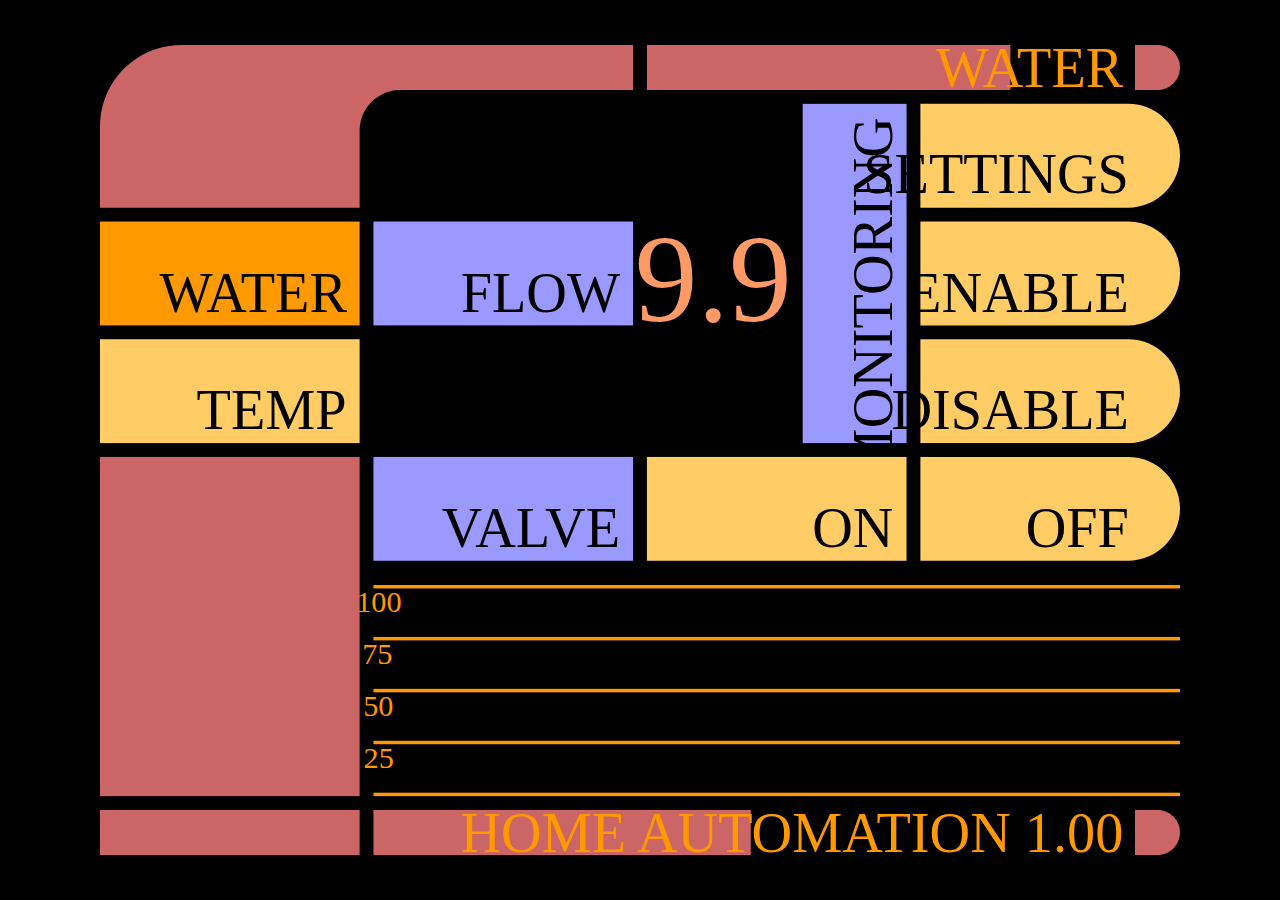
==== index.html @ 310b0b77 "v11" ====
<!DOCTYPE html>
<html>
  <head>
    <title>Home Automation 1.00 - Water</title>
    <style>
      @font-face {
        font-family: 'League Gothic';
        src: url('fonts/leaguegothic-condensedregular.eot');
        src: url('fonts/leaguegothic-condensedregular.eot?#iefix') format('embedded-opentype'),
             url('fonts/leaguegothic-condensedregular.woff2') format('woff2'),
             url('fonts/leaguegothic-condensedregular.woff') format('woff'),
             url('fonts/leaguegothic-condensedregular.ttf') format('truetype'),
             url('fonts/leaguegothic-condensedregular.svg#league_gothicCnRg') format('svg');
        font-weight: normal;
        font-style: normal;
      }
      html, body {
        margin: 0;
        padding: 0;
        background: #000;
      }
      .svg {
        display: block;
        position: absolute;
        top: 5%;
        left: 5%;
        width: 90%;
        height: 90%;
      }
    </style>
    <script src="js/jquery-2.2.3.min.js"></script>
    <script>
      // code from: https://jwatt.org/svg/demos/getSVGDocument.html
      function getSVGDocument(selector) {
        var svgDocs = $(selector);
        var svgDoc = null;
        var svgRoot = null;

        if (svgDocs.length >= 1) {
          svgDoc = svgDocs[0];
          if (svgDoc.contentDocument) {
            svgRoot = svgDoc.contentDocument;
          } else {
            try {
              svgRoot = svgDoc.getSVGDocument();
            }
            catch (exception) {
              // ignore errors
            }
          }
        }

        return svgRoot;
      }
      // code from: https://benfrain.com/selecting-svg-inside-tags-with-javascript/
      $(window).load(function() {
        var svgRoot = getSVGDocument(".svg");
        if (svgRoot) {
          $(".btnWater", svgRoot).on("click", function() {
            $(".txtFlow", svgRoot)[0].firstChild.innerHTML = "10.1";
          });
          $(".btnTemp", svgRoot).on("click", function() {
            location.href = 'temp.html'
          });
          $(".btnSettings", svgRoot).on("click", function() {
            location.href = 'water_settings.html'
          });
          $(".btnEnable", svgRoot).on("click", function() {
            alert("btnEnable");
          });
          $(".btnDisable", svgRoot).on("click", function() {
            alert("btnDisable");
          });
          $(".btnOn", svgRoot).on("click", function() {
            alert("btnOn");
          });
          $(".btnOff", svgRoot).on("click", function() {
            alert("btnOff");
          });
        }
      });
    </script>
  </head>
  <body>
    <object class="svg" data="water.svg" type="image/svg+xml">
      Your browser doesn't support SVG
    </object>
  </body>
</html>
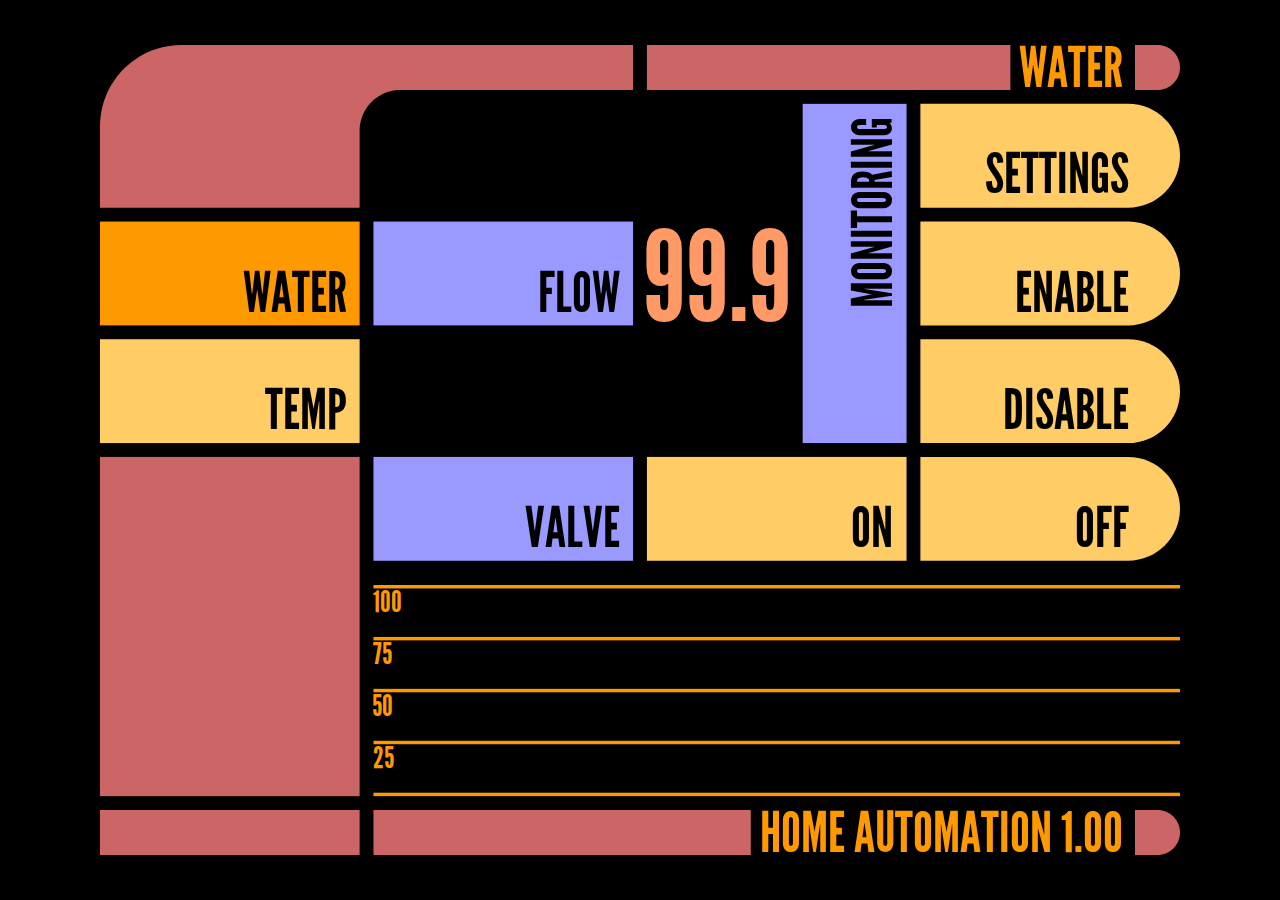
==== commit 91c63cb3: "v11.5" ====
--- a/index.html
+++ b/index.html
@@ -3,17 +3,6 @@
   <head>
     <title>Home Automation 1.00 - Water</title>
     <style>
-      @font-face {
-        font-family: 'League Gothic';
-        src: url('fonts/leaguegothic-condensedregular.eot');
-        src: url('fonts/leaguegothic-condensedregular.eot?#iefix') format('embedded-opentype'),
-             url('fonts/leaguegothic-condensedregular.woff2') format('woff2'),
-             url('fonts/leaguegothic-condensedregular.woff') format('woff'),
-             url('fonts/leaguegothic-condensedregular.ttf') format('truetype'),
-             url('fonts/leaguegothic-condensedregular.svg#league_gothicCnRg') format('svg');
-        font-weight: normal;
-        font-style: normal;
-      }
       html, body {
         margin: 0;
         padding: 0;
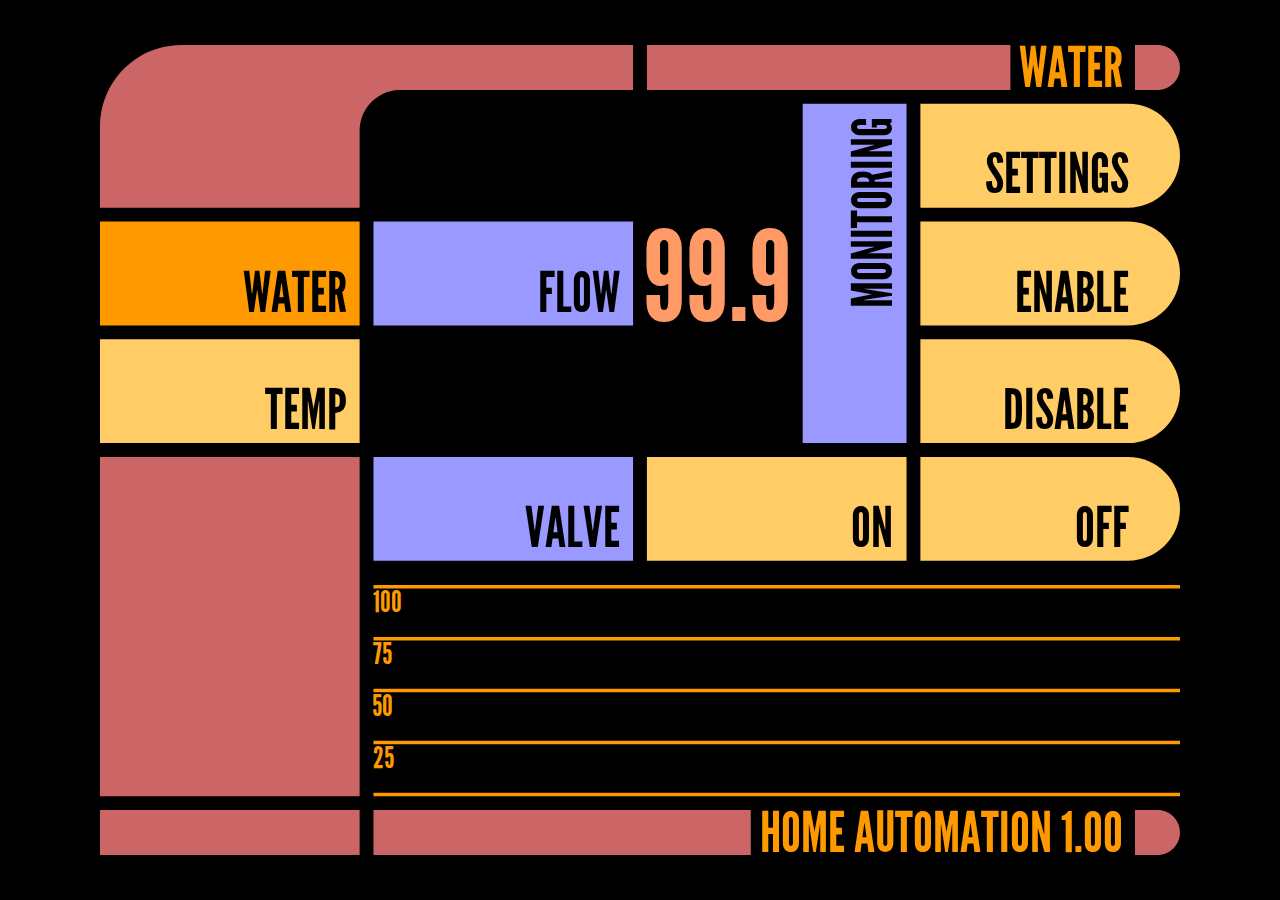
==== commit 8ad29893: "v13" ====
--- a/index.html
+++ b/index.html
@@ -52,7 +52,7 @@
             location.href = 'temp.html'
           });
           $(".btnSettings", svgRoot).on("click", function() {
-            location.href = 'water_settings.html'
+            location.href = 'monitoring_settings.html'
           });
           $(".btnEnable", svgRoot).on("click", function() {
             alert("btnEnable");
